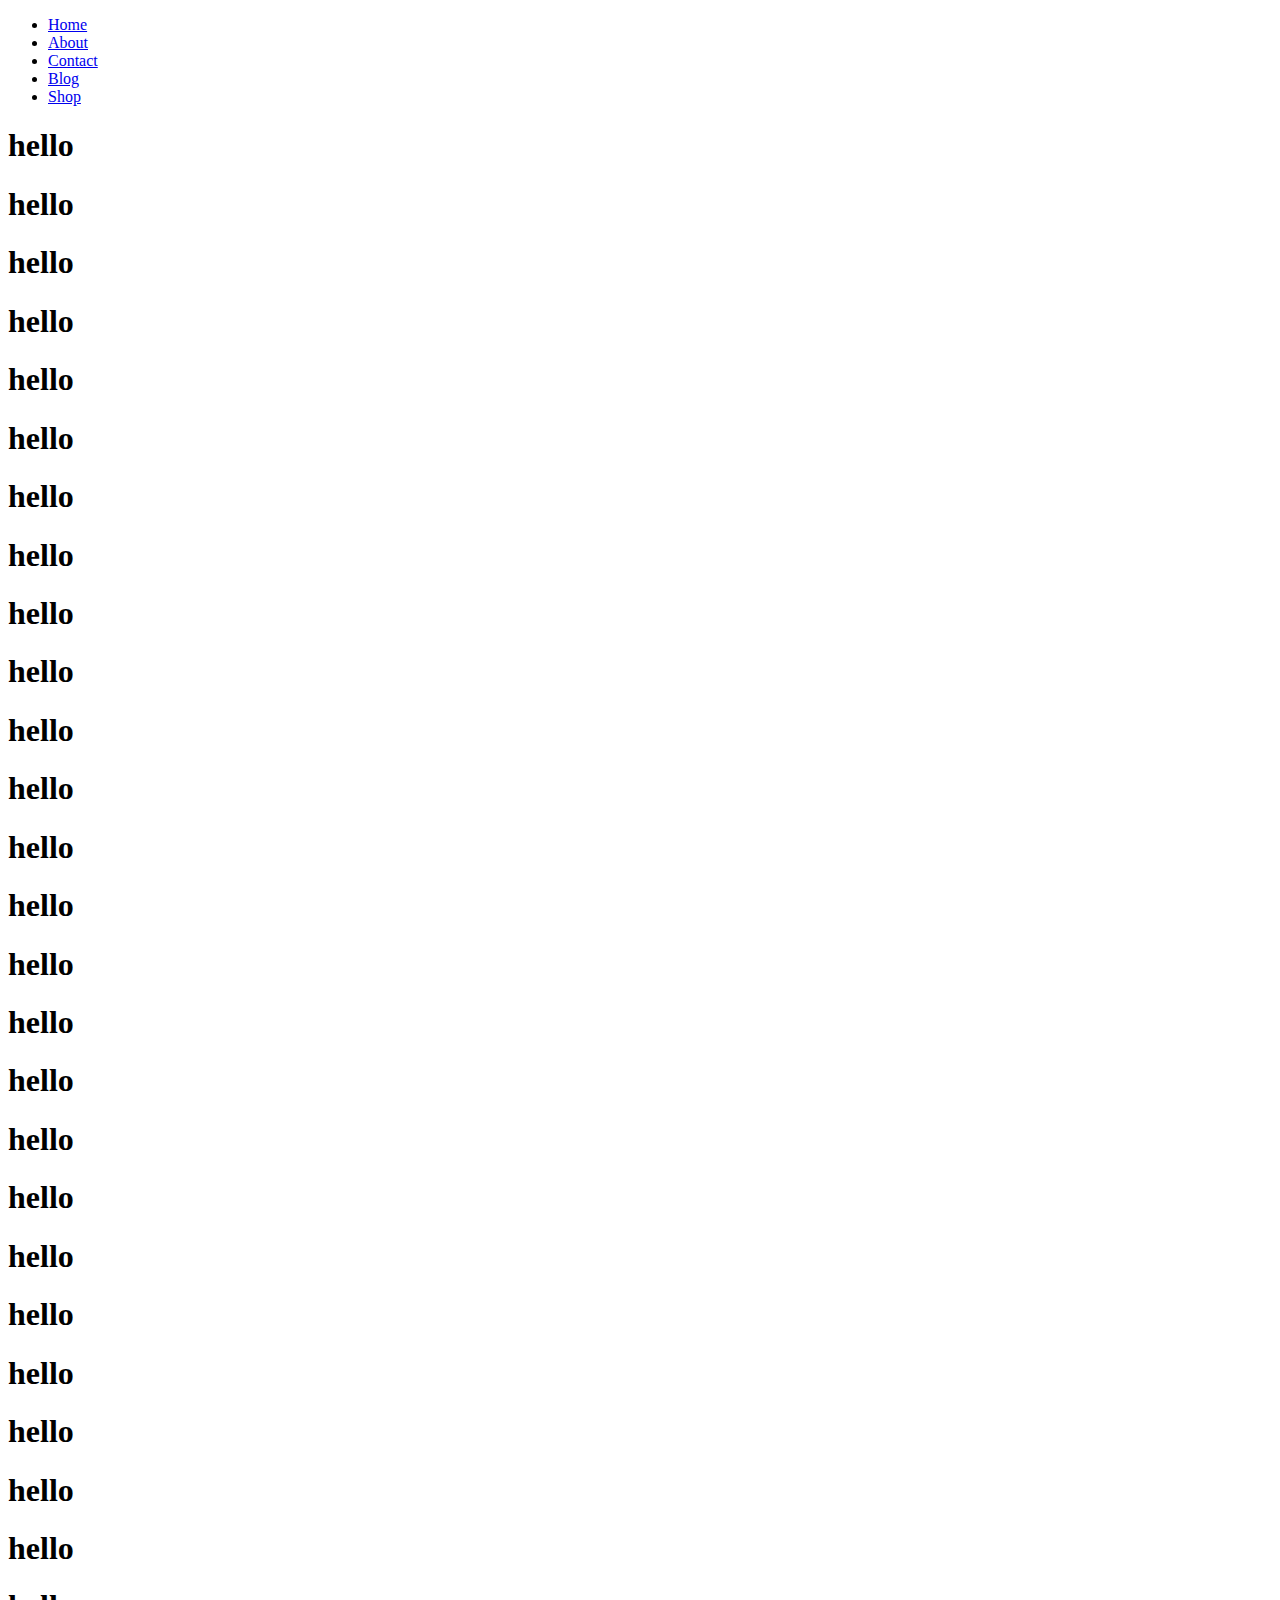
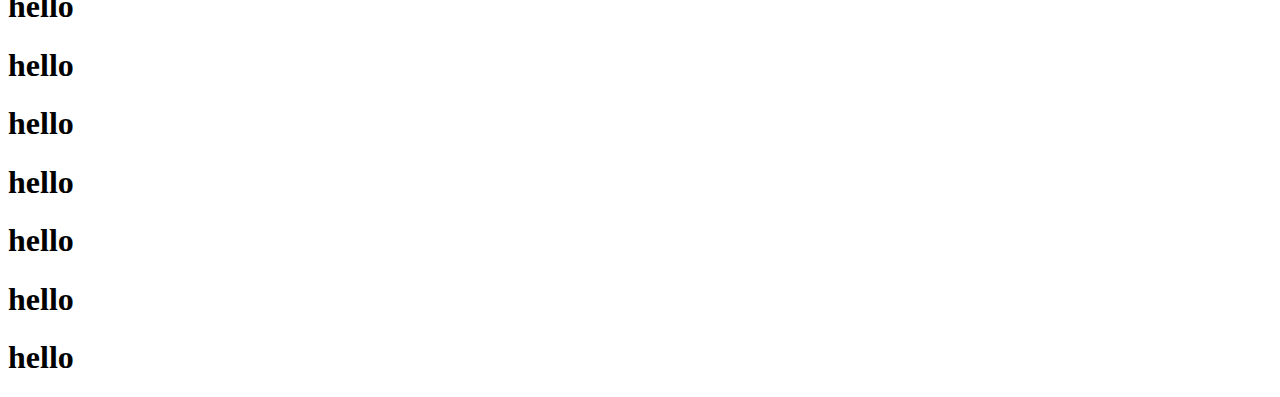
==== index.html @ 6ab52137 "adding the html file" ====
<!DOCTYPE html>

<html>
    <head>
        <title>Rosanna Rose</title>
        <meta charset="UTF-8">
        <meta name="viewport" content="width=device-width, initial-scale=1.0">
        <meta http-equiv="X-UA-Compatible" content="ie=edge">
        <link rel='stylesheet' href="style.css">
        <link rel="stylesheet" href="https://fonts.googleapis.com/css?family=Ubuntu">
    </head>

    <body>
        <div class="header">
            <div class="logo"></div>
        </div>
        <nav>
            <ul>
                <li><a href="index.html">Home</a></li>
                <li><a href="about.html">About</a></li>
                <li><a href="contact.html">Contact</a></li>
                <li><a href="blog.html">Blog</a></li>
                <li><a href="shop.html">Shop</a></li>
            </ul>
        </nav>
        <h1>hello</h1>
        <h1>hello</h1>
        <h1>hello</h1>
        <h1>hello</h1>
        <h1>hello</h1>
        <h1>hello</h1>
        <h1>hello</h1>
        <h1>hello</h1>
        <h1>hello</h1>
        <h1>hello</h1>
        <h1>hello</h1>
        <h1>hello</h1>
        <h1>hello</h1>
        <h1>hello</h1>
        <h1>hello</h1>
        <h1>hello</h1>
        <h1>hello</h1>
        <h1>hello</h1>
        <h1>hello</h1>
        <h1>hello</h1>
        <h1>hello</h1>
        <h1>hello</h1>
        <h1>hello</h1>
        <h1>hello</h1>
        <h1>hello</h1>
        <h1>hello</h1>
        <h1>hello</h1>
        <h1>hello</h1>
        <h1>hello</h1>
        <h1>hello</h1>
        <h1>hello</h1>
        <h1>hello</h1>
 </body>
</html>
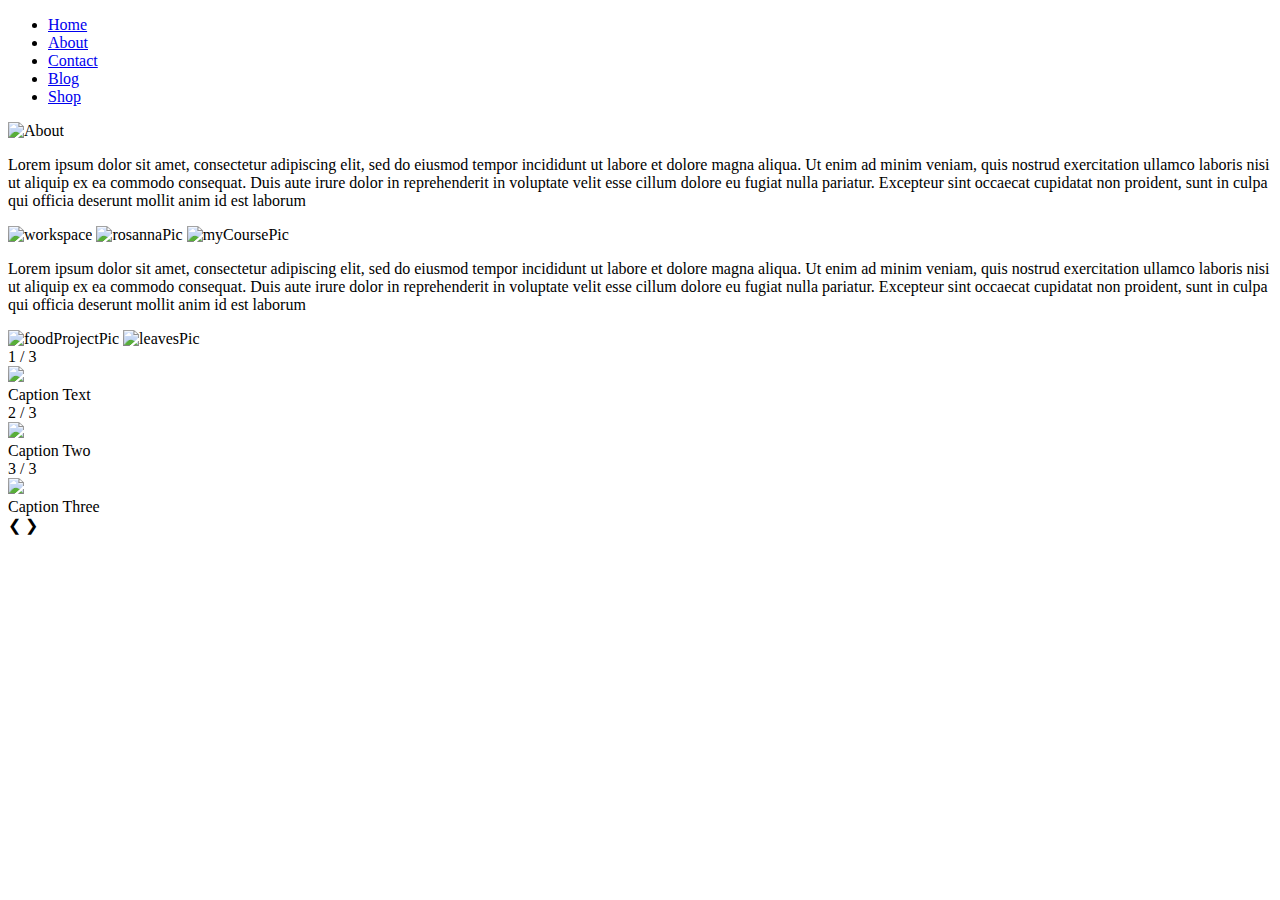
==== commit 67c93e00: "new homepage" ====
--- a/index.html
+++ b/index.html
@@ -7,6 +7,7 @@
         <meta name="viewport" content="width=device-width, initial-scale=1.0">
         <meta http-equiv="X-UA-Compatible" content="ie=edge">
         <link rel='stylesheet' href="style.css">
+        <script src="./appforindex.js"></script>
         <link rel="stylesheet" href="https://fonts.googleapis.com/css?family=Ubuntu">
     </head>
 
@@ -14,6 +15,7 @@
         <div class="header">
             <div class="logo"></div>
         </div>
+
         <nav>
             <ul>
                 <li><a href="index.html">Home</a></li>
@@ -23,37 +25,61 @@
                 <li><a href="shop.html">Shop</a></li>
             </ul>
         </nav>
-        <h1>hello</h1>
-        <h1>hello</h1>
-        <h1>hello</h1>
-        <h1>hello</h1>
-        <h1>hello</h1>
-        <h1>hello</h1>
-        <h1>hello</h1>
-        <h1>hello</h1>
-        <h1>hello</h1>
-        <h1>hello</h1>
-        <h1>hello</h1>
-        <h1>hello</h1>
-        <h1>hello</h1>
-        <h1>hello</h1>
-        <h1>hello</h1>
-        <h1>hello</h1>
-        <h1>hello</h1>
-        <h1>hello</h1>
-        <h1>hello</h1>
-        <h1>hello</h1>
-        <h1>hello</h1>
-        <h1>hello</h1>
-        <h1>hello</h1>
-        <h1>hello</h1>
-        <h1>hello</h1>
-        <h1>hello</h1>
-        <h1>hello</h1>
-        <h1>hello</h1>
-        <h1>hello</h1>
-        <h1>hello</h1>
-        <h1>hello</h1>
-        <h1>hello</h1>
+
+
+        <div class="gridContainer">
+            <img class="aboutTitlePic" src="About.png" alt="About">
+            
+            <p class="aboutText"> Lorem ipsum dolor sit amet, consectetur adipiscing elit, sed do eiusmod tempor incididunt ut labore et dolore magna aliqua. 
+            Ut enim ad minim veniam, quis nostrud exercitation ullamco laboris nisi ut aliquip ex ea commodo consequat. 
+            Duis aute irure dolor in reprehenderit in voluptate velit esse cillum dolore eu fugiat nulla pariatur. 
+            Excepteur sint occaecat cupidatat non proident, sunt in culpa qui officia deserunt mollit anim id est laborum</p>
+        
+        <img class="workspacePic" src="workspacepic.jpg" alt="workspace">
+        
+        <img class="rosannaPic" src="rosanna.jpeg" alt="rosannaPic">
+        
+        <img class="myCoursePic" src="myCoursePic.png" alt="myCoursePic">
+        
+        <p class="myCourseText"> Lorem ipsum dolor sit amet, consectetur adipiscing elit, sed do eiusmod tempor incididunt ut labore et dolore magna aliqua. 
+            Ut enim ad minim veniam, quis nostrud exercitation ullamco laboris nisi ut aliquip ex ea commodo consequat. 
+            Duis aute irure dolor in reprehenderit in voluptate velit esse cillum dolore eu fugiat nulla pariatur. 
+            Excepteur sint occaecat cupidatat non proident, sunt in culpa qui officia deserunt mollit anim id est laborum</p>
+        
+        <img class="foodPic" src="foodProject.png" alt="foodProjectPic">
+        
+        <img class="leavesPic" src="leaves.jpeg" alt="leavesPic">
+        
+        <!-- The Slider container -->
+        <div class="sliderContainer">
+            <!-- The numbers, images and text -->
+            <div class="mySlides fade">
+                <div class="numbertext">1 / 3</div>
+                <img src="slider1.jpg" style="width:100%">
+                <div class="text">Caption Text</div>
+            </div>
+            <div class="mySlides fade">
+                <div class="numbertext">2 / 3</div>
+                <img src="slider2.jpg" style="width:100%">
+                <div class="text">Caption Two</div>
+            </div>
+            <div class="mySlides fade">
+                <div class="numbertext">3 / 3</div>
+                <img src="slider3.jpg" style="width:100%">
+                <div class="text">Caption Three</div>
+            </div>
+            <!-- Next and previous buttons -->
+            <a class="prev" onclick="plusSlides(-1)">&#10094;</a>
+            <a class="next" onclick="plusSlides(1)">&#10095;</a>
+        </div>
+        <br>
+        <!-- The dots/circles -->
+        <div style="text-align:center">
+            <span class="dot" onclick="currentSlide(1)"></span>
+            <span class="dot" onclick="currentSlide(2)"></span>
+            <span class="dot" onclick="currentSlide(3)"></span>
+        </div>
+
+        </div>
  </body>
 </html>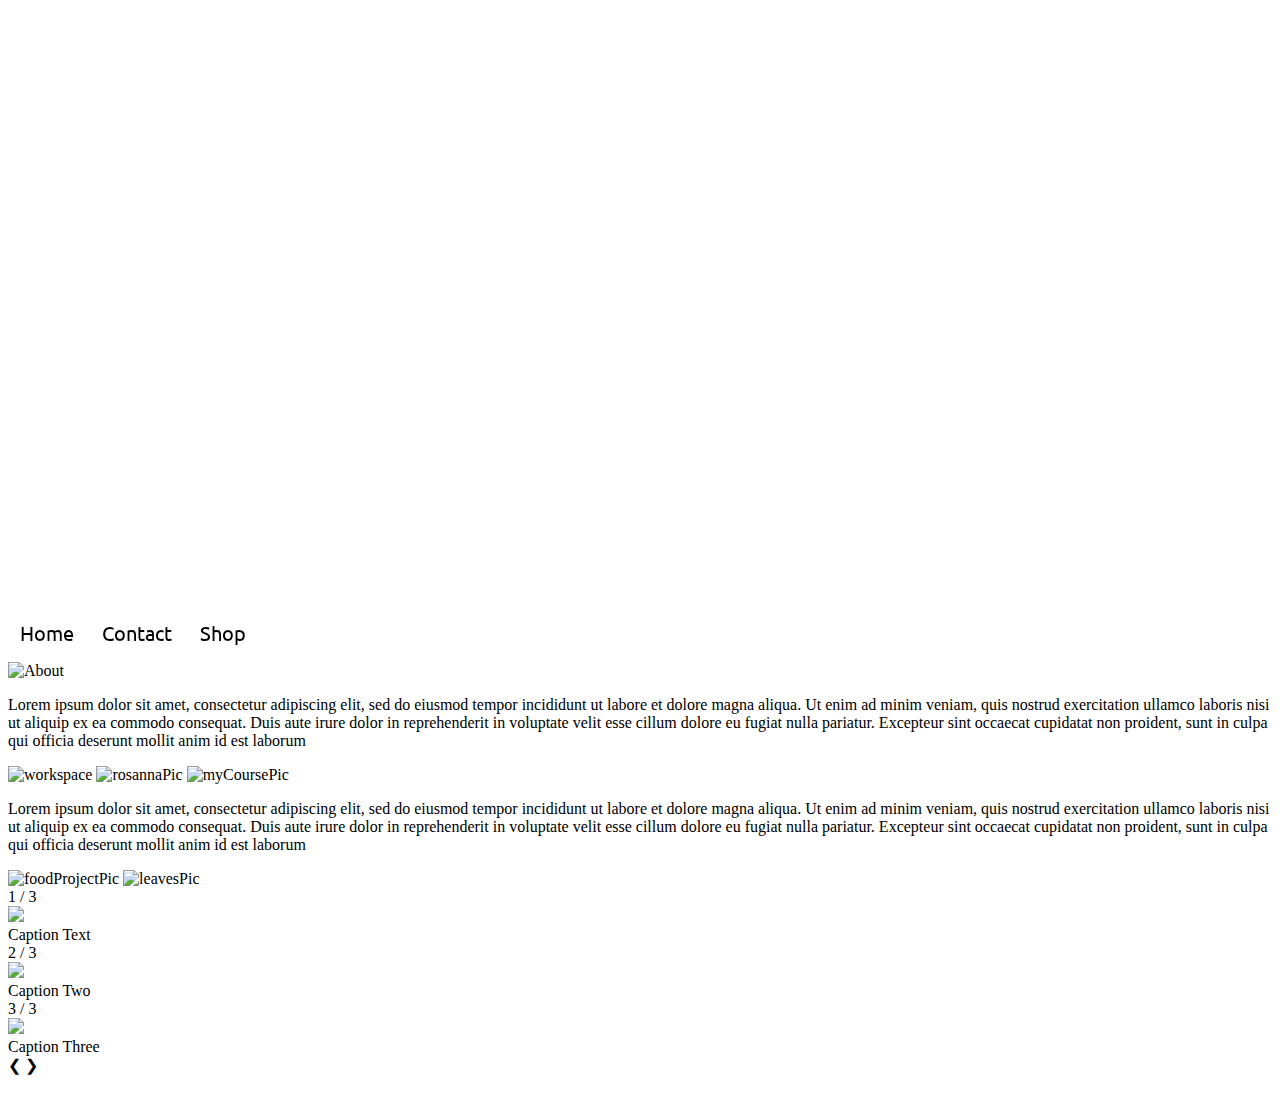
==== commit 3fb7d36d: "Navbar update + painting descriptions on shop page" ====
--- a/index.html
+++ b/index.html
@@ -6,7 +6,7 @@
         <meta charset="UTF-8">
         <meta name="viewport" content="width=device-width, initial-scale=1.0">
         <meta http-equiv="X-UA-Compatible" content="ie=edge">
-        <link rel='stylesheet' href="style.css">
+        <link rel='stylesheet' href="./css/style.css">
         <script src="./appforindex.js"></script>
         <link rel="stylesheet" href="https://fonts.googleapis.com/css?family=Ubuntu">
     </head>
@@ -19,9 +19,7 @@
         <nav>
             <ul>
                 <li><a href="index.html">Home</a></li>
-                <li><a href="about.html">About</a></li>
                 <li><a href="contact.html">Contact</a></li>
-                <li><a href="blog.html">Blog</a></li>
                 <li><a href="shop.html">Shop</a></li>
             </ul>
         </nav>
--- a/css/style.css
+++ b/css/style.css
@@ -0,0 +1,78 @@
+.header {
+    width: 100%;
+    height: 600px;
+    margin: 0px;
+    background-image: url(headerscanwhite.png);
+    background-position: center;
+    background-size: cover;
+    display: grid;
+    justify-content: center;
+    align-content: center;
+}
+
+.logo {
+    background-image: url(rosannalogo.png);
+    height: 360px;
+    width: 640px;
+    background-position: center;
+    background-size: cover;
+}
+
+nav {
+    text-align: center;
+    display: inline;
+    align-content: center;
+}
+
+ul {
+    display: inline-block;
+    list-style-type: none;
+    margin: 0;
+    padding: 0;
+    overflow: hidden;
+    position: -webkit-sticky; /* Safari */
+    position: sticky;
+    top: 0px;
+}
+
+li a {
+    display: inline-block;
+    color: black;
+    background-color: white;
+    text-align:center;
+    padding: 12px;
+    font-family: Ubuntu, sans-serif;
+    font-size: 20px;
+    text-decoration: none;
+}
+
+li {
+    display: inline;
+}
+
+li a:hover {
+    color: #f8a3bd;
+}
+
+.active {
+    color: red;
+}
+
+.shoplogo {
+    font-size: 100px;
+    font-family: Ubuntu, sans-serif;
+    padding: 10px 20px ;
+}
+
+.shopheader {
+    width: 100%;
+    height: 200px;
+    margin: 0px;
+    background-image: url(headerscanwhite.png);
+    background-position: center;
+    background-size: cover;
+    display: grid;
+    justify-content: center;
+    align-content: center;
+}
+
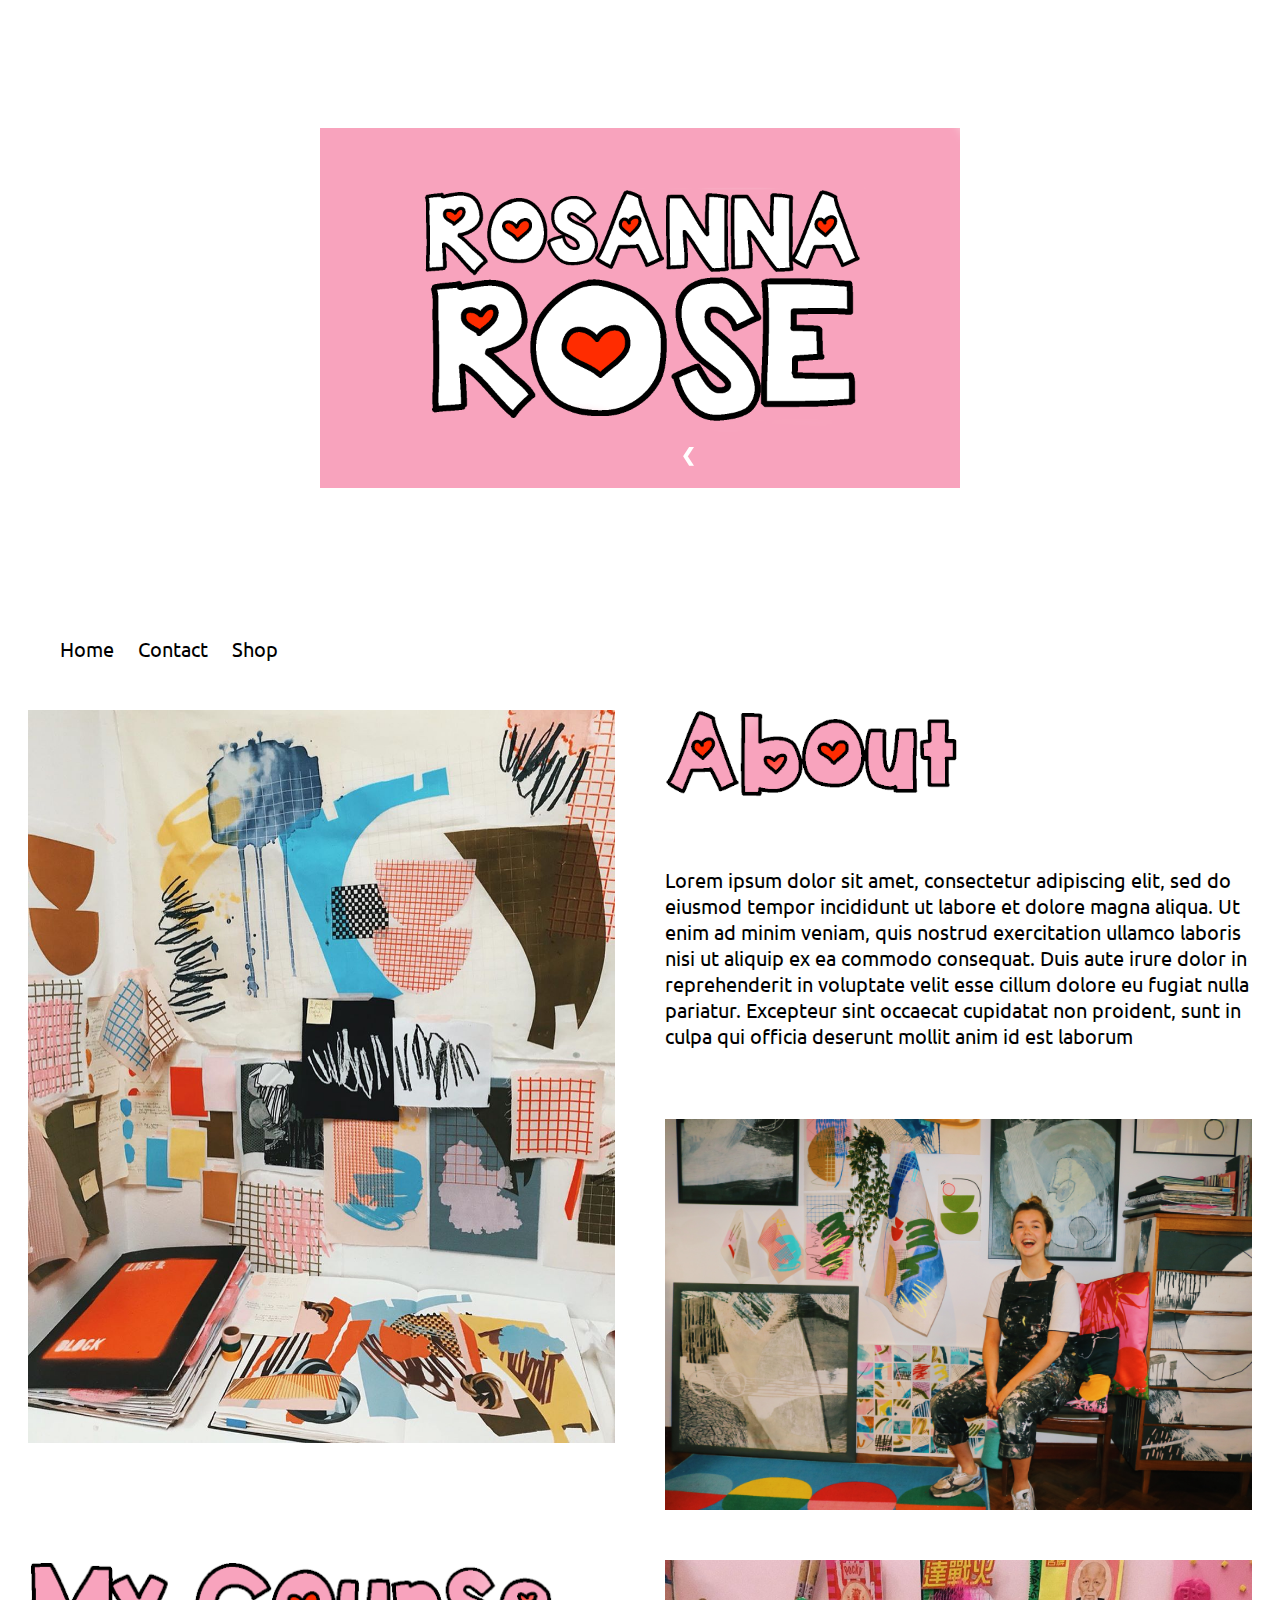
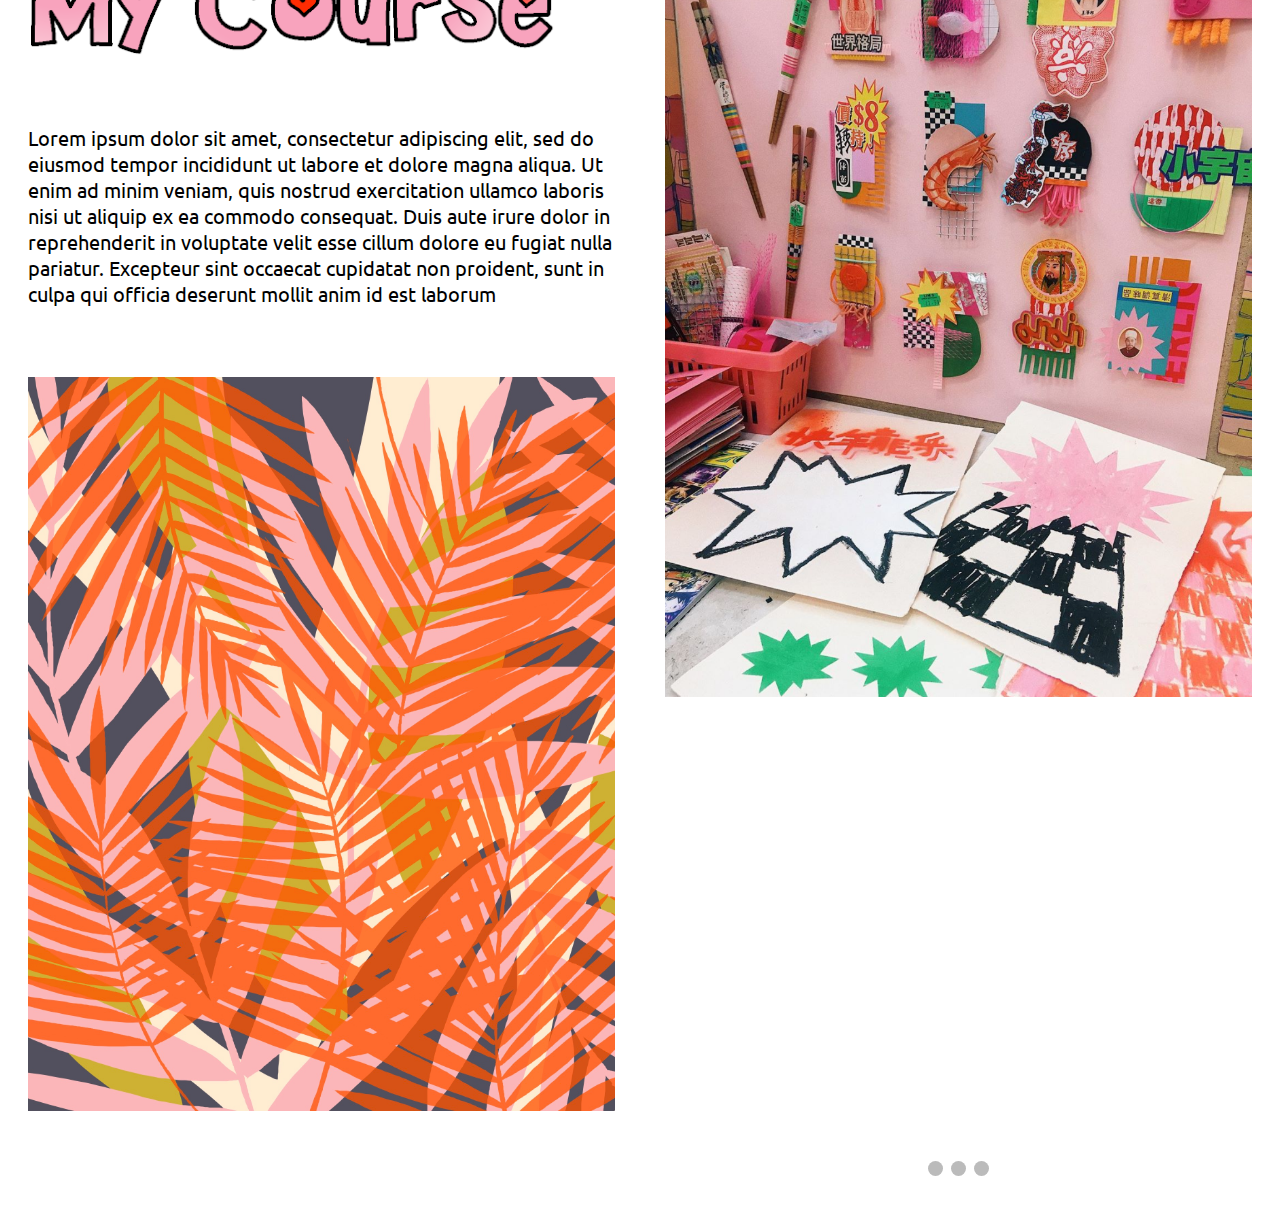
==== commit 3dfceb7d: "new home page with correct nav bar" ====
--- a/index.html
+++ b/index.html
@@ -6,7 +6,7 @@
         <meta charset="UTF-8">
         <meta name="viewport" content="width=device-width, initial-scale=1.0">
         <meta http-equiv="X-UA-Compatible" content="ie=edge">
-        <link rel='stylesheet' href="./css/style.css">
+        <link rel='stylesheet' href="style.css">
         <script src="./appforindex.js"></script>
         <link rel="stylesheet" href="https://fonts.googleapis.com/css?family=Ubuntu">
     </head>
@@ -19,7 +19,7 @@
         <nav>
             <ul>
                 <li><a href="index.html">Home</a></li>
-                <li><a href="contact.html">Contact</a></li>
+                <li><a href="contactform.html">Contact</a></li>
                 <li><a href="shop.html">Shop</a></li>
             </ul>
         </nav>
@@ -33,50 +33,50 @@
             Duis aute irure dolor in reprehenderit in voluptate velit esse cillum dolore eu fugiat nulla pariatur. 
             Excepteur sint occaecat cupidatat non proident, sunt in culpa qui officia deserunt mollit anim id est laborum</p>
         
-        <img class="workspacePic" src="workspacepic.jpg" alt="workspace">
+            <img class="workspacePic" src="workspacepic.jpg" alt="workspace">
         
-        <img class="rosannaPic" src="rosanna.jpeg" alt="rosannaPic">
+            <img class="rosannaPic" src="rosanna.jpeg" alt="rosannaPic">
         
-        <img class="myCoursePic" src="myCoursePic.png" alt="myCoursePic">
+            <img class="myCoursePic" src="myCoursePic.png" alt="myCoursePic">
         
-        <p class="myCourseText"> Lorem ipsum dolor sit amet, consectetur adipiscing elit, sed do eiusmod tempor incididunt ut labore et dolore magna aliqua. 
+            <p class="myCourseText"> Lorem ipsum dolor sit amet, consectetur adipiscing elit, sed do eiusmod tempor incididunt ut labore et dolore magna aliqua. 
             Ut enim ad minim veniam, quis nostrud exercitation ullamco laboris nisi ut aliquip ex ea commodo consequat. 
             Duis aute irure dolor in reprehenderit in voluptate velit esse cillum dolore eu fugiat nulla pariatur. 
             Excepteur sint occaecat cupidatat non proident, sunt in culpa qui officia deserunt mollit anim id est laborum</p>
         
-        <img class="foodPic" src="foodProject.png" alt="foodProjectPic">
+            <img class="foodPic" src="foodProject.png" alt="foodProjectPic">
         
-        <img class="leavesPic" src="leaves.jpeg" alt="leavesPic">
+            <img class="leavesPic" src="leaves.jpeg" alt="leavesPic">
         
-        <!-- The Slider container -->
-        <div class="sliderContainer">
-            <!-- The numbers, images and text -->
-            <div class="mySlides fade">
-                <div class="numbertext">1 / 3</div>
-                <img src="slider1.jpg" style="width:100%">
-                <div class="text">Caption Text</div>
+            <!-- The Slider container -->
+            <div class="sliderContainer">
+                <!-- The numbers, images and text -->
+                <div class="mySlides fade">
+                    <div class="numbertext">1 / 3</div>
+                    <img src="slider1.jpg" style="width:100%">
+                    <div class="text">Caption Text</div>
+                </div>
+                <div class="mySlides fade">
+                    <div class="numbertext">2 / 3</div>
+                    <img src="slider2.jpg" style="width:100%">
+                    <div class="text">Caption Two</div>
+                </div>
+                <div class="mySlides fade">
+                    <div class="numbertext">3 / 3</div>
+                    <img src="slider3.jpg" style="width:100%">
+                    <div class="text">Caption Three</div>
+                </div>
+                <!-- Next and previous buttons -->
+                <a class="prev" onclick="plusSlides(-1)">&#10094;</a>
+                <a class="next" onclick="plusSlides(1)">&#10095;</a>
             </div>
-            <div class="mySlides fade">
-                <div class="numbertext">2 / 3</div>
-                <img src="slider2.jpg" style="width:100%">
-                <div class="text">Caption Two</div>
+            <br>
+            <!-- The dots/circles -->
+            <div style="text-align:center">
+                <span class="dot" onclick="currentSlide(1)"></span>
+                <span class="dot" onclick="currentSlide(2)"></span>
+                <span class="dot" onclick="currentSlide(3)"></span>
             </div>
-            <div class="mySlides fade">
-                <div class="numbertext">3 / 3</div>
-                <img src="slider3.jpg" style="width:100%">
-                <div class="text">Caption Three</div>
-            </div>
-            <!-- Next and previous buttons -->
-            <a class="prev" onclick="plusSlides(-1)">&#10094;</a>
-            <a class="next" onclick="plusSlides(1)">&#10095;</a>
-        </div>
-        <br>
-        <!-- The dots/circles -->
-        <div style="text-align:center">
-            <span class="dot" onclick="currentSlide(1)"></span>
-            <span class="dot" onclick="currentSlide(2)"></span>
-            <span class="dot" onclick="currentSlide(3)"></span>
-        </div>
 
         </div>
  </body>
--- a/style.css
+++ b/style.css
@@ -0,0 +1,215 @@
+.header {
+    width: 100%;
+    height: 600px;
+    margin: 0px;
+    background-image: url(headerscanwhite.png);
+    background-position: center;
+    background-size: cover;
+    display: grid;
+    justify-content: center;
+    align-content: center;
+}
+
+.logo {
+    background-image: url(rosannalogo.png);
+    height: 360px;
+    width: 640px;
+    background-position: center;
+    background-size: cover;
+}
+
+nav {
+    text-align: center;
+    display: inline;
+    align-content: center;
+}
+
+ul {
+    list-style-type: none;
+    overflow: hidden;
+    position: -webkit-sticky; /* Safari */
+    position: sticky;
+    top: 0px;
+    background-color: white;
+}
+
+li {
+    float: left;
+}
+
+li a {
+    display: block;
+    color: black;
+    background-color: white;
+    text-align:center;
+    padding: 12px;
+    font-family: Ubuntu, sans-serif;
+    font-size: 20px;
+    text-decoration: none
+}
+
+li a:hover {
+    color: #f8a3bd;
+}
+
+.active {
+    color: red;
+}
+
+p {
+    color: black;
+    background-color: white;
+    font-family: Ubuntu, sans-serif;
+    font-size: 20px;
+}
+
+.gridContainer {
+    display: inline-grid;
+    grid-gap: 50px;
+    grid-template-columns: auto auto;
+    padding: 20px;
+}
+
+.workspacePic {
+    width: 100%;
+    grid-column: 1;
+    grid-row: 1 / 4;
+}
+
+.aboutTitlePic {
+    width: 50%;
+    grid-column: 2;
+    grid-row: 1;
+}
+
+.aboutText {
+    width: 100%;
+    grid-column: 2;
+    grid-row: 2;
+}
+
+.rosannaPic {
+    width: 100%;
+    grid-column: 2;
+    grid-row: 3 / 4;
+}
+
+.myCoursePic {
+    width: 90%;
+    grid-column: 1;
+    grid-row: 4;
+}
+
+.myCourseText {
+    width: 100%;
+    grid-column: 1;
+    grid-row: 5;
+}
+
+.foodPic {
+    width: 100%;
+    grid-column: 2;
+    grid-row: 4 / 7;
+}
+
+.leavesPic {
+    width:100%;
+    grid-column: 1;
+    grid-row: 6 / 8;
+}
+
+/* Slider */
+
+.sliderContainer {
+    width: 100%;
+    grid-column: 2;
+    grid-row: 7;
+}
+
+* {box-sizing:border-box}
+
+/* Hide the images by default */
+.mySlides {
+  display: none;
+}
+
+/* Next & previous buttons */
+.prev, .next {
+  cursor: pointer;
+  position: absolute;
+  top: 50%;
+  width: auto;
+  margin-top: -22px;
+  padding: 16px;
+  color: white;
+  font-weight: bold;
+  font-size: 18px;
+  transition: 0.6s ease;
+  border-radius: 0 3px 3px 0;
+  user-select: none;
+}
+
+/* Position the "next button" to the right */
+.next {
+  right: 0;
+  border-radius: 3px 0 0 3px;
+}
+
+/* On hover, add a black background color with a little bit see-through */
+.prev:hover, .next:hover {
+  background-color: rgba(0,0,0,0.8);
+}
+
+/* Caption text */
+.text {
+  color: #f2f2f2;
+  font-size: 15px;
+  padding: 8px 12px;
+  position: absolute;
+  bottom: 8px;
+  width: 100%;
+  text-align: center;
+}
+
+/* Number text (1/3 etc) */
+.numbertext {
+  color: #f2f2f2;
+  font-size: 12px;
+  padding: 8px 12px;
+  position: absolute;
+  top: 0;
+}
+
+/* The dots/bullets/indicators */
+.dot {
+  cursor: pointer;
+  height: 15px;
+  width: 15px;
+  margin: 0 2px;
+  background-color: #bbb;
+  border-radius: 50%;
+  display: inline-block;
+  transition: background-color 0.6s ease;
+}
+
+.active, .dot:hover {
+  background-color: #717171;
+}
+
+/* Fading animation */
+.fade {
+  -webkit-animation-name: fade;
+  -webkit-animation-duration: 1.5s;
+  animation-name: fade;
+  animation-duration: 1.5s;
+}
+
+@-webkit-keyframes fade {
+  from {opacity: .4}
+  to {opacity: 1}
+}
+
+@keyframes fade {
+  from {opacity: .4}
+  to {opacity: 1}
+}
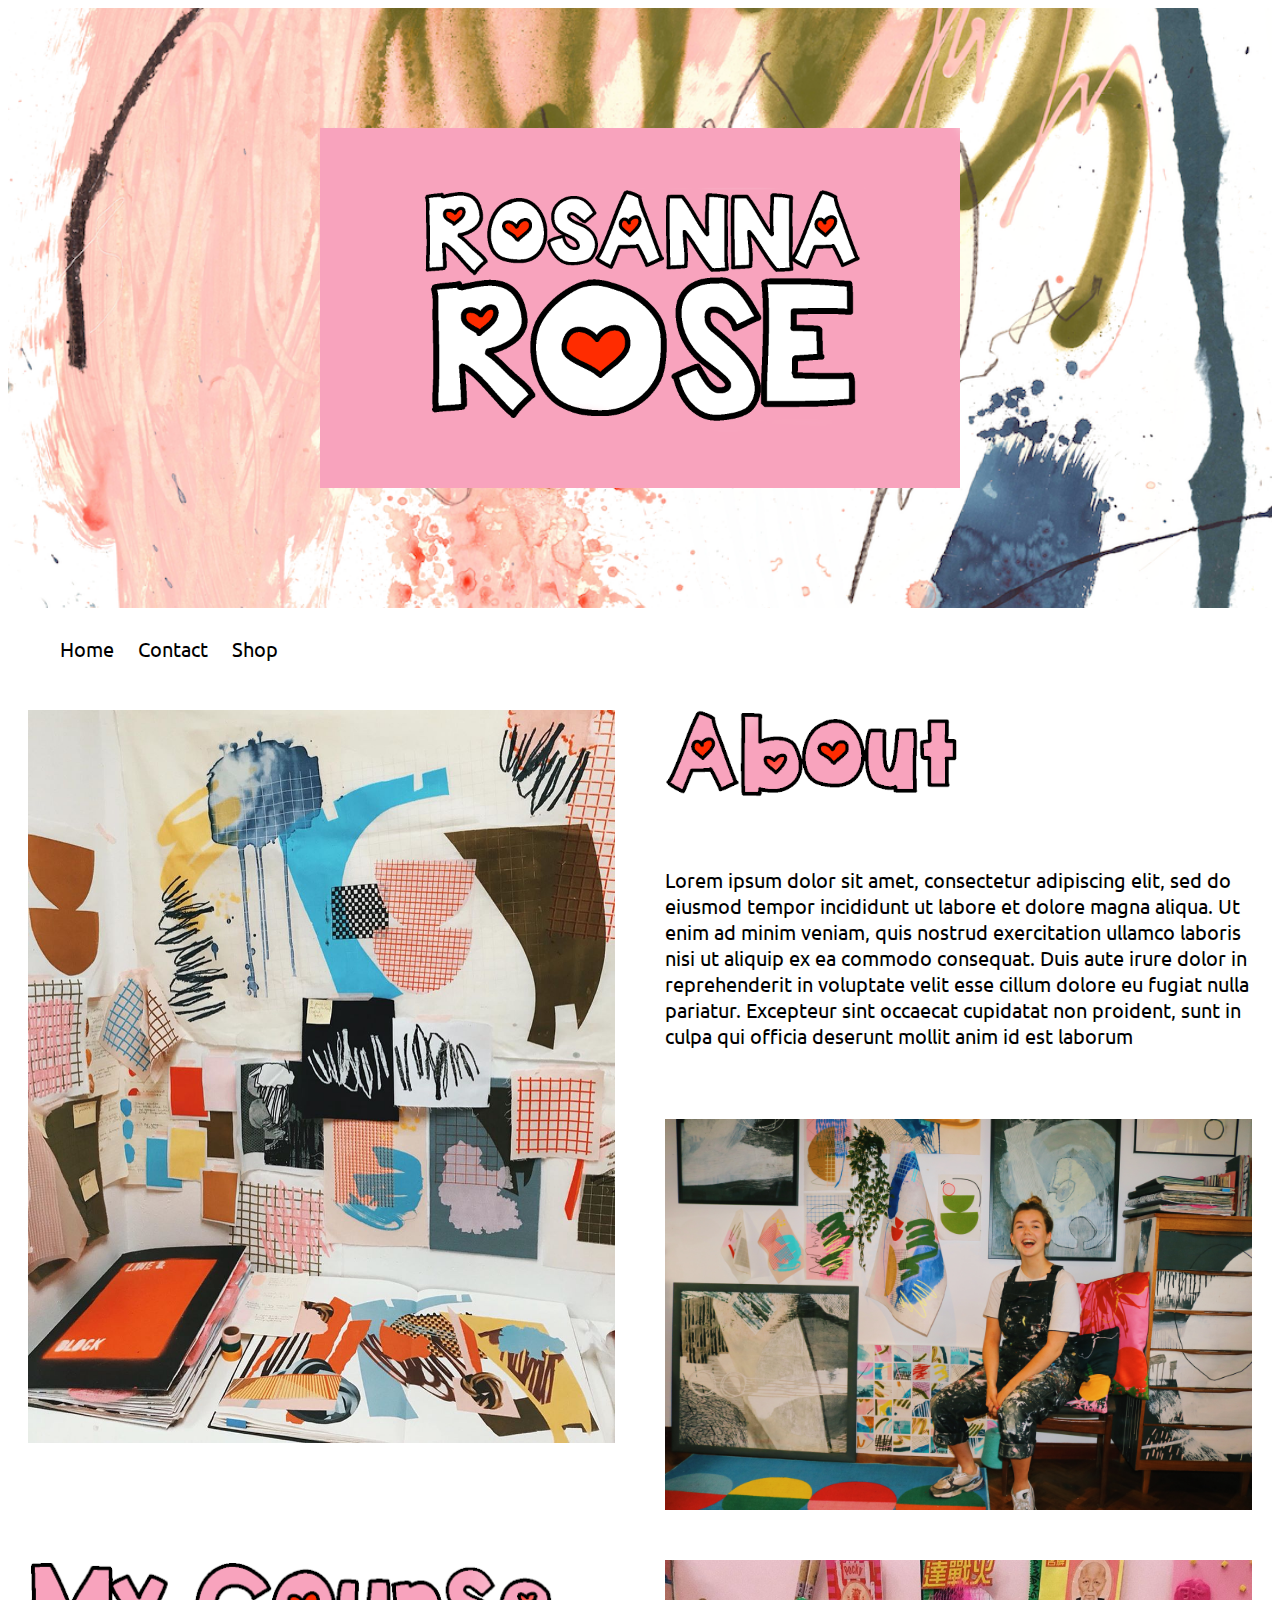
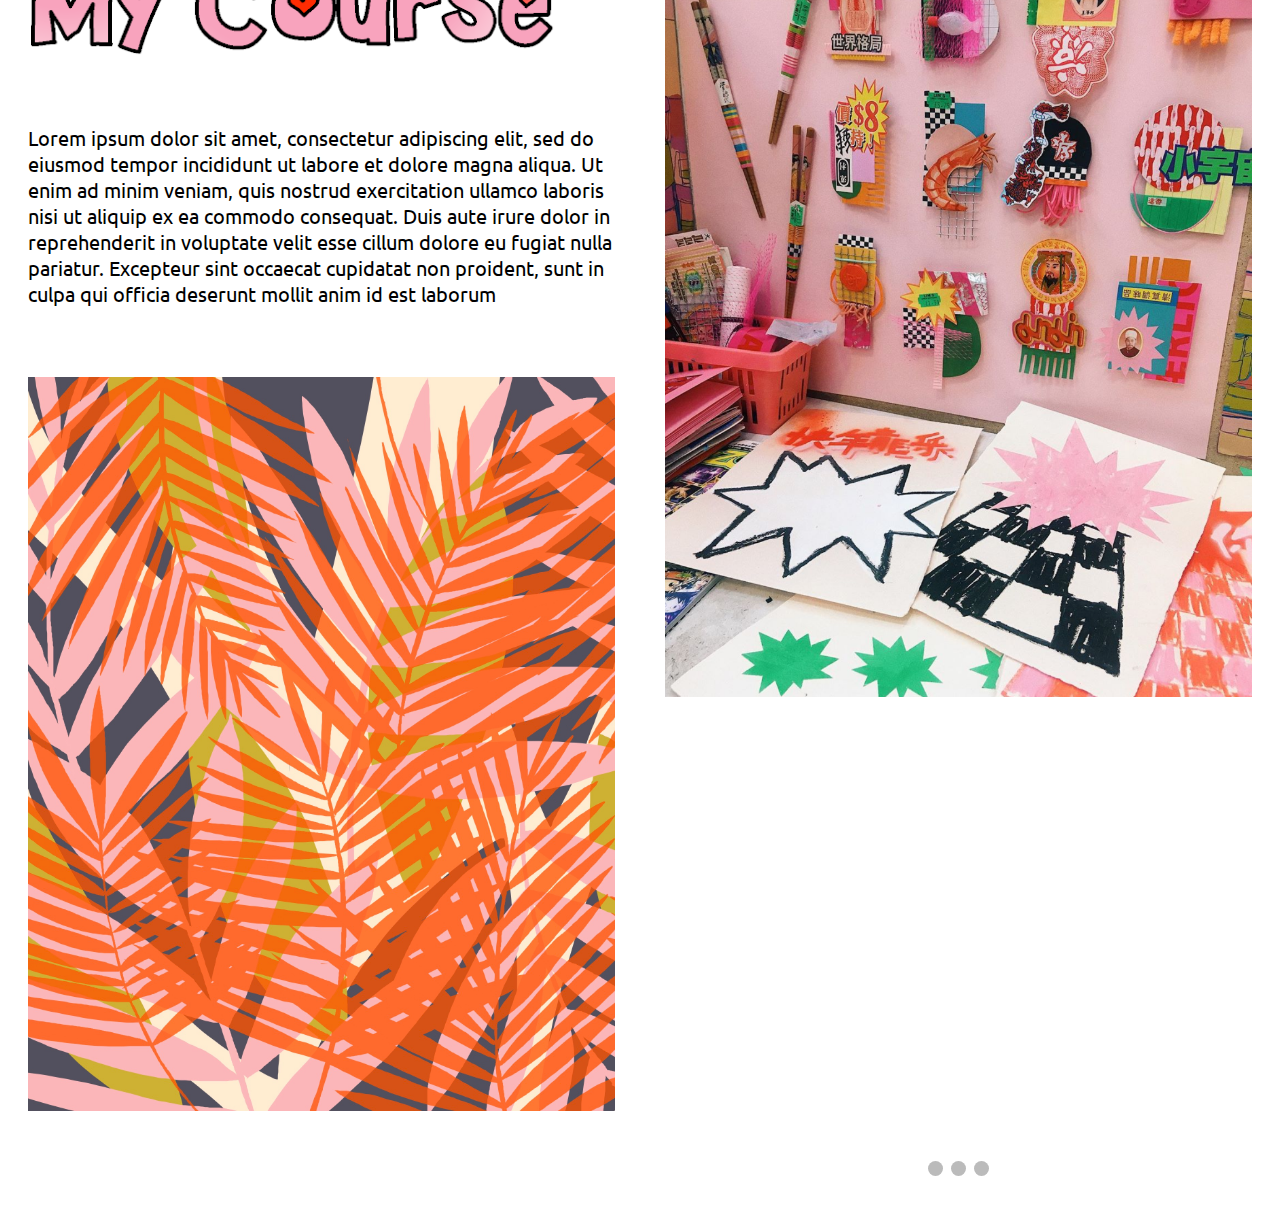
==== commit 2c7c5f43: "folder of images for index and code files" ====
--- a/index.html
+++ b/index.html
@@ -26,44 +26,44 @@
 
 
         <div class="gridContainer">
-            <img class="aboutTitlePic" src="About.png" alt="About">
+            <img class="aboutTitlePic" src="index_images/About.png" alt="About">
             
             <p class="aboutText"> Lorem ipsum dolor sit amet, consectetur adipiscing elit, sed do eiusmod tempor incididunt ut labore et dolore magna aliqua. 
             Ut enim ad minim veniam, quis nostrud exercitation ullamco laboris nisi ut aliquip ex ea commodo consequat. 
             Duis aute irure dolor in reprehenderit in voluptate velit esse cillum dolore eu fugiat nulla pariatur. 
             Excepteur sint occaecat cupidatat non proident, sunt in culpa qui officia deserunt mollit anim id est laborum</p>
         
-            <img class="workspacePic" src="workspacepic.jpg" alt="workspace">
+            <img class="workspacePic" src="index_images/workspacepic.jpg" alt="workspace">
         
-            <img class="rosannaPic" src="rosanna.jpeg" alt="rosannaPic">
+            <img class="rosannaPic" src="index_images/rosanna.jpeg" alt="rosannaPic">
         
-            <img class="myCoursePic" src="myCoursePic.png" alt="myCoursePic">
+            <img class="myCoursePic" src="index_images/myCoursePic.png" alt="myCoursePic">
         
             <p class="myCourseText"> Lorem ipsum dolor sit amet, consectetur adipiscing elit, sed do eiusmod tempor incididunt ut labore et dolore magna aliqua. 
             Ut enim ad minim veniam, quis nostrud exercitation ullamco laboris nisi ut aliquip ex ea commodo consequat. 
             Duis aute irure dolor in reprehenderit in voluptate velit esse cillum dolore eu fugiat nulla pariatur. 
             Excepteur sint occaecat cupidatat non proident, sunt in culpa qui officia deserunt mollit anim id est laborum</p>
         
-            <img class="foodPic" src="foodProject.png" alt="foodProjectPic">
+            <img class="foodPic" src="index_images/foodProject.png" alt="foodProjectPic">
         
-            <img class="leavesPic" src="leaves.jpeg" alt="leavesPic">
+            <img class="leavesPic" src="index_images/leaves.jpeg" alt="leavesPic">
         
             <!-- The Slider container -->
             <div class="sliderContainer">
                 <!-- The numbers, images and text -->
                 <div class="mySlides fade">
                     <div class="numbertext">1 / 3</div>
-                    <img src="slider1.jpg" style="width:100%">
+                    <img src="index_images/slider1.jpg" style="width:100%">
                     <div class="text">Caption Text</div>
                 </div>
                 <div class="mySlides fade">
                     <div class="numbertext">2 / 3</div>
-                    <img src="slider2.jpg" style="width:100%">
+                    <img src="index_images/slider2.jpg" style="width:100%">
                     <div class="text">Caption Two</div>
                 </div>
                 <div class="mySlides fade">
                     <div class="numbertext">3 / 3</div>
-                    <img src="slider3.jpg" style="width:100%">
+                    <img src="index_images/slider3.jpg" style="width:100%">
                     <div class="text">Caption Three</div>
                 </div>
                 <!-- Next and previous buttons -->
--- a/style.css
+++ b/style.css
@@ -2,7 +2,7 @@
     width: 100%;
     height: 600px;
     margin: 0px;
-    background-image: url(headerscanwhite.png);
+    background-image: url(index_images/headerscanwhite.png);
     background-position: center;
     background-size: cover;
     display: grid;
@@ -11,7 +11,7 @@
 }
 
 .logo {
-    background-image: url(rosannalogo.png);
+    background-image: url(index_images/rosannalogo.png);
     height: 360px;
     width: 640px;
     background-position: center;
@@ -136,7 +136,7 @@
 /* Next & previous buttons */
 .prev, .next {
   cursor: pointer;
-  position: absolute;
+  position: inherit;
   top: 50%;
   width: auto;
   margin-top: -22px;
@@ -165,7 +165,7 @@
   color: #f2f2f2;
   font-size: 15px;
   padding: 8px 12px;
-  position: absolute;
+  position: relative;
   bottom: 8px;
   width: 100%;
   text-align: center;
@@ -176,7 +176,7 @@
   color: #f2f2f2;
   font-size: 12px;
   padding: 8px 12px;
-  position: absolute;
+  position: relative;
   top: 0;
 }
 
